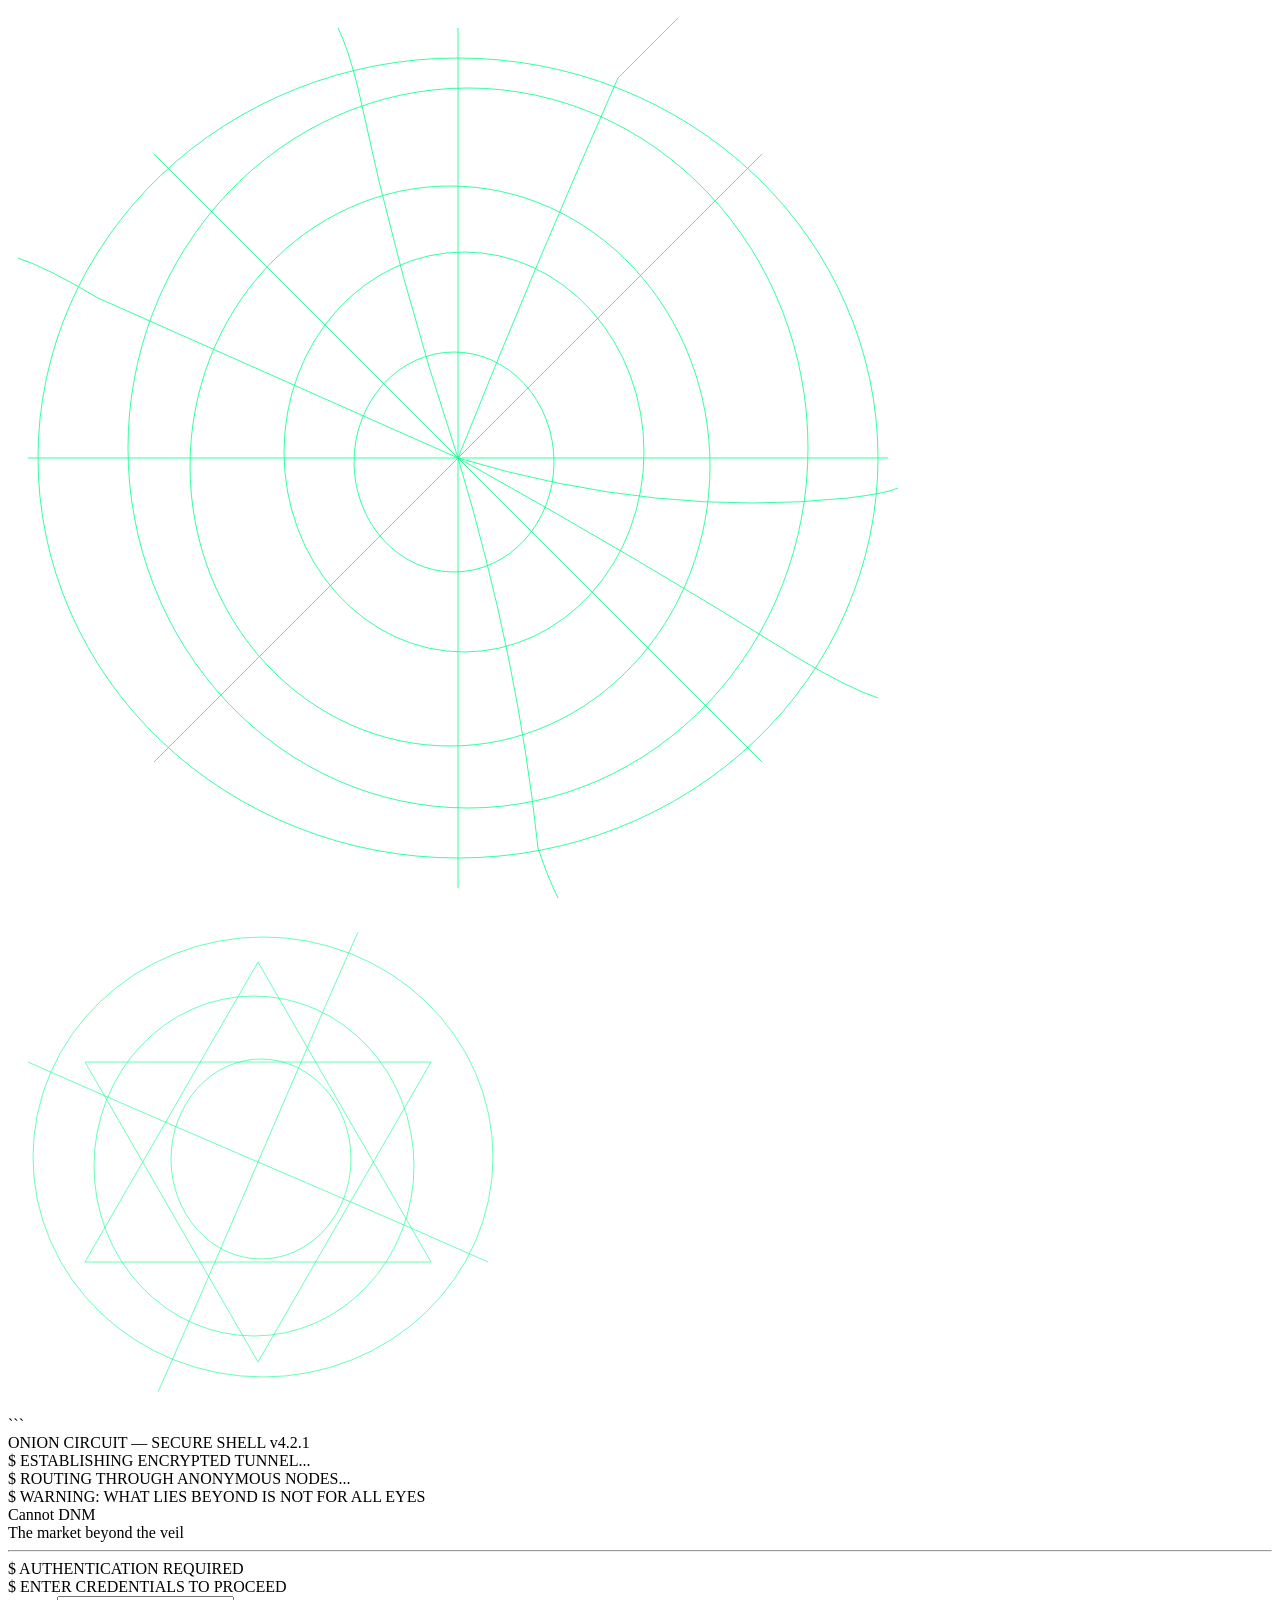
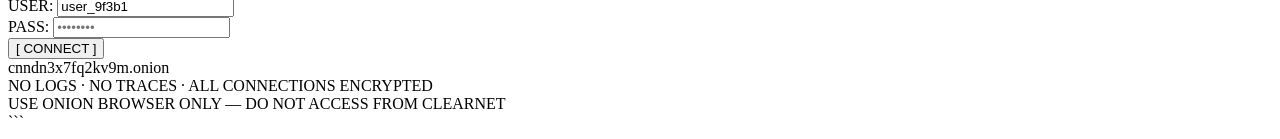
==== index.html @ e847454c "Create index.html" ====
<!DOCTYPE html>

<html lang="en">
<head>
<meta charset="UTF-8">
<meta name="viewport" content="width=device-width, initial-scale=1.0">
<meta name="robots" content="noindex, nofollow">
<title>Cannot DNM — Secure Connect</title>
<link rel="stylesheet" href="style.css">
</head>
<body class="login-body">

<!-- 背景レイヤー -->

<div class="bg-layer">
  <div class="bg-noise"></div>
  <div class="vortex-outer">
    <svg width="900" height="900" viewBox="-450 -450 900 900" xmlns="http://www.w3.org/2000/svg">
      <g fill="none" stroke="#00ff88" stroke-width="0.8">
        <!-- 渦潮：歪んだ同心円 -->
        <ellipse rx="420" ry="400" cx="0" cy="0"/>
        <ellipse rx="340" ry="360" cx="10" cy="-10"/>
        <ellipse rx="260" ry="280" cx="-8" cy="8"/>
        <ellipse rx="180" ry="200" cx="6" cy="-6"/>
        <ellipse rx="100" ry="110" cx="-4" cy="4"/>
        <!-- 触手的曲線 -->
        <path d="M0,0 Q80,-200 160,-380 Q200,-420 220,-440"/>
        <path d="M0,0 Q-180,-80 -360,-160 Q-410,-190 -440,-200"/>
        <path d="M0,0 Q60,200 80,390 Q90,420 100,440"/>
        <path d="M0,0 Q200,60 390,40 Q430,35 440,30"/>
        <path d="M0,0 Q-60,-180 -100,-370 Q-110,-410 -120,-430"/>
        <path d="M0,0 Q180,100 340,200 Q390,230 420,240"/>
        <!-- 放射線 -->
        <line x1="0" y1="0" x2="0" y2="-430"/>
        <line x1="0" y1="0" x2="430" y2="0"/>
        <line x1="0" y1="0" x2="-430" y2="0"/>
        <line x1="0" y1="0" x2="0" y2="430"/>
        <line x1="0" y1="0" x2="304" y2="-304"/>
        <line x1="0" y1="0" x2="-304" y2="304"/>
        <line x1="0" y1="0" x2="304" y2="304"/>
        <line x1="0" y1="0" x2="-304" y2="-304"/>
      </g>
    </svg>
  </div>
  <div class="vortex-inner">
    <svg width="500" height="500" viewBox="-250 -250 500 500" xmlns="http://www.w3.org/2000/svg">
      <g fill="none" stroke="#00ff88" stroke-width="0.6">
        <ellipse rx="230" ry="220" cx="5" cy="-5"/>
        <ellipse rx="160" ry="170" cx="-4" cy="4"/>
        <ellipse rx="90" ry="100" cx="3" cy="-3"/>
        <path d="M0,0 Q60,-140 100,-230"/>
        <path d="M0,0 Q-140,-60 -230,-100"/>
        <path d="M0,0 Q-60,140 -100,230"/>
        <path d="M0,0 Q140,60 230,100"/>
        <polygon points="0,-200 173,100 -173,100"/>
        <polygon points="0,200 173,-100 -173,-100"/>
      </g>
    </svg>
  </div>
</div>

<div class="scanline"></div>

<div class="page">
  <div class="terminal-wrap">

```
<div class="terminal-titlebar">
  <div class="term-dot r"></div>
  <div class="term-dot y"></div>
  <div class="term-dot g"></div>
  <span class="term-title">ONION CIRCUIT — SECURE SHELL v4.2.1</span>
</div>

<div class="terminal-body">

  <div class="term-line green">$ ESTABLISHING ENCRYPTED TUNNEL...</div>
  <div class="term-line green">$ ROUTING THROUGH ANONYMOUS NODES...</div>
  <div class="term-line amber">$ WARNING: WHAT LIES BEYOND IS NOT FOR ALL EYES</div>
  <div class="term-line gap"></div>

  <div class="term-logo">Cannot DNM</div>
  <div class="term-sub">The market beyond the veil</div>

  <hr class="term-divider">

  <div class="term-line bright">$ AUTHENTICATION REQUIRED</div>
  <div class="term-line">$ ENTER CREDENTIALS TO PROCEED<span class="cursor"></span></div>

  <div class="login-form">
    <div class="login-row">
      <span class="login-label">USER:</span>
      <input class="login-input" type="text"
             value="user_9f3b1" readonly
             style="color:var(--green-dim)">
    </div>
    <div class="login-row">
      <span class="login-label">PASS:</span>
      <input class="login-input" id="passInput"
             type="password"
             placeholder="••••••••"
             onkeydown="handleLoginKey(event)"
             autocomplete="off">
    </div>
    <div class="login-error" id="loginError"></div>
    <button class="login-btn" onclick="checkLogin()">
      [ CONNECT ]
    </button>
  </div>

  <div class="login-footer">
    cnndn3x7fq2kv9m.onion<br>
    NO LOGS · NO TRACES · ALL CONNECTIONS ENCRYPTED<br>
    USE ONION BROWSER ONLY — DO NOT ACCESS FROM CLEARNET
  </div>

</div>
```

  </div>
</div>

<script src="app.js"></script>

</body>
</html>
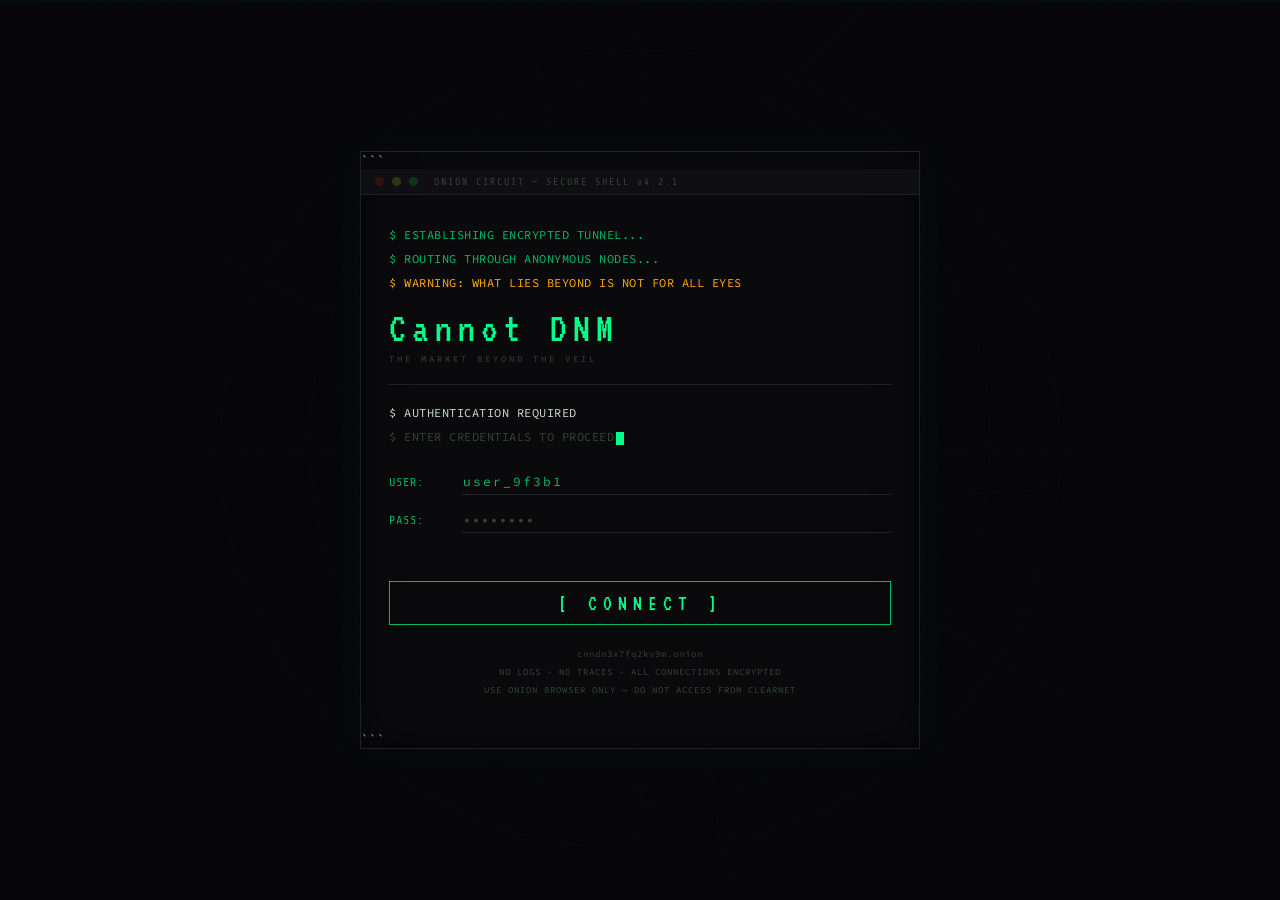
==== commit 8a9d02e6: "Create index.html" ====
--- a/index.html
+++ b/index.html
@@ -96,14 +96,13 @@
     </div>
     <div class="login-row">
       <span class="login-label">PASS:</span>
-      <input class="login-input" id="passInput"
-             type="password"
+      <input class="login-input" type="password"
              placeholder="••••••••"
-             onkeydown="handleLoginKey(event)"
+             id="passInput"
              autocomplete="off">
     </div>
     <div class="login-error" id="loginError"></div>
-    <button class="login-btn" onclick="checkLogin()">
+    <button class="login-btn" id="loginBtn">
       [ CONNECT ]
     </button>
   </div>
--- a/style.css
+++ b/style.css
@@ -0,0 +1,310 @@
+@import url('https://fonts.googleapis.com/css2?family=VT323&family=Share+Tech+Mono&family=Source+Code+Pro:wght@300;400;500;600;700&display=swap');
+
+:root {
+  --bg:         #050507;
+  --surface:    #0a0a0d;
+  --surface2:   #0f0f13;
+  --surface3:   #141418;
+  --border:     #181820;
+  --border2:    #202028;
+  --green:      #00ff88;
+  --green-dim:  #00bb66;
+  --green-dark: #002211;
+  --green-faint:#001a0d;
+  --red:        #dd2222;
+  --red-dim:    #881111;
+  --amber:      #ffaa00;
+  --text:       #99a899;
+  --text-bright:#ccdccc;
+  --text-dim:   #334433;
+  --font-body:  'Source Code Pro', 'Courier New', monospace;
+  --font-title: 'VT323', monospace;
+  --font-mono:  'Share Tech Mono', monospace;
+}
+
+*, *::before, *::after { margin:0; padding:0; box-sizing:border-box; }
+html { scroll-behavior: smooth; }
+body {
+  background: var(--bg);
+  color: var(--text);
+  font-family: var(--font-body);
+  font-size: 13px;
+  min-height: 100vh;
+  overflow-x: hidden;
+  cursor: crosshair;
+}
+
+@keyframes blink {
+  0%,100% { opacity:1; } 50% { opacity:0; }
+}
+@keyframes flicker {
+  0%,89%,91%,95%,100% { opacity:1; }
+  90% { opacity:.3; } 93% { opacity:.7; } 96% { opacity:.4; }
+}
+@keyframes glow-pulse {
+  0%,100% { text-shadow: 0 0 8px var(--green), 0 0 16px #00ff8833; }
+  50%     { text-shadow: 0 0 16px var(--green), 0 0 32px #00ff8855, 0 0 48px #00ff8822; }
+}
+@keyframes scanline {
+  0%   { transform: translateY(-100%); }
+  100% { transform: translateY(100vh); }
+}
+@keyframes fadeIn {
+  from { opacity:0; transform:translateY(6px); }
+  to   { opacity:1; transform:translateY(0); }
+}
+@keyframes rotate-cw {
+  from { transform: rotate(0deg); }
+  to   { transform: rotate(360deg); }
+}
+@keyframes rotate-ccw {
+  from { transform: rotate(0deg); }
+  to   { transform: rotate(-360deg); }
+}
+@keyframes countdown-blink {
+  0%,100% { opacity:1; } 50% { opacity:.3; }
+}
+@keyframes node-travel {
+  0%   { opacity:.2; } 50% { opacity:1; } 100% { opacity:.2; }
+}
+
+.scanline {
+  position: fixed; top:0; left:0; right:0;
+  height: 3px;
+  background: linear-gradient(transparent, rgba(0,255,136,.04), transparent);
+  z-index: 9999;
+  pointer-events: none;
+  animation: scanline 10s linear infinite;
+}
+
+.bg-layer { position: fixed; inset:0; z-index:0; pointer-events: none; overflow: hidden; }
+.bg-noise {
+  position: absolute; inset:0;
+  background-image: url("data:image/svg+xml,%3Csvg viewBox='0 0 200 200' xmlns='http://www.w3.org/2000/svg'%3E%3Cfilter id='n'%3E%3CfeTurbulence type='fractalNoise' baseFrequency='0.85' numOctaves='4' stitchTiles='stitch'/%3E%3C/filter%3E%3Crect width='100%25' height='100%25' filter='url(%23n)' opacity='0.035'/%3E%3C/svg%3E");
+  background-size: 200px;
+  opacity: .5;
+}
+.vortex-outer {
+  position: absolute;
+  top:50%; left:50%;
+  width: 900px; height: 900px;
+  margin: -450px 0 0 -450px;
+  animation: rotate-cw 80s linear infinite;
+  opacity: .018;
+}
+.vortex-inner {
+  position: absolute;
+  top:50%; left:50%;
+  width: 500px; height: 500px;
+  margin: -250px 0 0 -250px;
+  animation: rotate-ccw 55s linear infinite;
+  opacity: .022;
+}
+.page { position:relative; z-index:1; }
+
+/* LOGIN */
+.login-body { display: flex; align-items: center; justify-content: center; min-height: 100vh; }
+.terminal-wrap {
+  width: 560px; max-width: 94vw;
+  background: var(--surface);
+  border: 1px solid var(--border2);
+  box-shadow: 0 0 40px rgba(0,255,136,.04), inset 0 0 40px rgba(0,0,0,.5);
+  animation: fadeIn .6s ease;
+}
+.terminal-titlebar {
+  background: var(--surface2);
+  border-bottom: 1px solid var(--border2);
+  padding: 7px 14px;
+  display: flex; align-items: center; gap: 8px;
+  font-size: 10px; color: var(--text-dim); letter-spacing: 1px;
+}
+.term-dot { width: 9px; height: 9px; border-radius: 50%; }
+.term-dot.r { background:#331111; }
+.term-dot.y { background:#333311; }
+.term-dot.g { background:#113311; }
+.term-title { margin-left:8px; letter-spacing:2px; font-family: var(--font-mono); }
+.terminal-body { padding: 28px 28px 32px; }
+.term-line { font-family: var(--font-body); font-size: 12px; color: var(--text-dim); letter-spacing: .5px; line-height: 2; white-space: nowrap; overflow: hidden; }
+.term-line.green  { color: var(--green-dim); }
+.term-line.bright { color: var(--text-bright); }
+.term-line.amber  { color: var(--amber); animation: flicker 8s infinite; }
+.term-line.gap    { margin-bottom: 12px; }
+.term-logo { font-family: var(--font-title); font-size: 42px; color: var(--green); letter-spacing: 6px; line-height: 1; margin: 8px 0 4px; animation: glow-pulse 4s ease-in-out infinite; }
+.term-sub  { font-size: 9px; color: var(--text-dim); letter-spacing: 3px; text-transform: uppercase; margin-bottom: 20px; }
+.term-divider { border: none; border-top: 1px solid var(--border2); margin: 16px 0; }
+.login-form { margin-top: 20px; }
+.login-row { display: flex; align-items: center; gap: 12px; margin-bottom: 12px; }
+.login-label { font-family: var(--font-mono); font-size: 12px; color: var(--green-dim); width: 60px; flex-shrink: 0; letter-spacing: 1px; }
+.login-input {
+  flex: 1; background: transparent; border: none;
+  border-bottom: 1px solid var(--border2);
+  color: var(--green); font-family: var(--font-body);
+  font-size: 13px; letter-spacing: 2px; padding: 4px 2px;
+  outline: none; caret-color: var(--green); transition: border-color .15s;
+}
+.login-input:focus { border-color: var(--green-dim); }
+.login-input::placeholder { color: var(--text-dim); letter-spacing: 1px; }
+.login-error { font-size: 10px; color: var(--red); letter-spacing: 1px; min-height: 16px; margin: 4px 0 12px 72px; }
+.login-btn {
+  display: block; width: 100%; padding: 10px 0; margin-top: 20px;
+  background: transparent; border: 1px solid var(--green-dim);
+  color: var(--green); font-family: var(--font-title);
+  font-size: 22px; letter-spacing: 6px; cursor: pointer;
+  transition: background .15s, box-shadow .15s;
+}
+.login-btn:hover { background: var(--green-dark); box-shadow: 0 0 16px rgba(0,255,136,.1); }
+.login-footer { margin-top: 20px; font-size: 9px; color: var(--text-dim); letter-spacing: 1px; line-height: 2; text-align: center; }
+.cursor { display: inline-block; width: 8px; height: 13px; background: var(--green); vertical-align: middle; animation: blink .8s step-end infinite; margin-left: 2px; }
+
+/* BROWSER BAR */
+.browser-bar { background: #060608; border-bottom: 1px solid var(--border); padding: 6px 14px; display: flex; align-items: center; gap: 10px; font-size: 10px; color: var(--text-dim); user-select: none; }
+.browser-dots { display:flex; gap:5px; }
+.browser-dot { width: 9px; height: 9px; border-radius: 50%; }
+.browser-dot.r { background:#221010; }
+.browser-dot.y { background:#222210; }
+.browser-dot.g { background:#102210; }
+.browser-url-bar { flex:1; background: var(--surface); border: 1px solid var(--border2); border-radius: 3px; padding: 3px 10px; font-family: var(--font-body); font-size: 10px; color: #2a4a3a; display: flex; align-items: center; gap:6px; max-width: 500px; margin: 0 auto; }
+.url-lock { color: var(--green-dark); font-size:9px; }
+.url-text { color: #2a5a3a; letter-spacing:.2px; }
+.url-text em { color: var(--green-dark); font-style:normal; }
+.browser-status { font-size: 9px; color: var(--text-dim); letter-spacing: 1px; }
+
+/* HEADER */
+.site-header { background: var(--surface); border-bottom: 1px solid var(--border); }
+.header-ticker { background: var(--green-faint); border-bottom: 1px solid var(--border); padding: 5px 20px; font-size: 9px; color: var(--text-dim); letter-spacing: 1.5px; display: flex; justify-content: space-between; align-items: center; animation: flicker 12s infinite; }
+.ticker-alert { color: var(--green-dim); }
+.header-main { display: flex; align-items: center; justify-content: space-between; padding: 12px 20px; }
+.site-logo { display:flex; flex-direction:column; gap:1px; }
+.logo-name { font-family: var(--font-title); font-size: 36px; color: var(--green); letter-spacing: 5px; line-height: 1; animation: glow-pulse 5s ease-in-out infinite; }
+.logo-tagline { font-size: 8px; color: var(--text-dim); letter-spacing: 3px; text-transform: uppercase; }
+.header-nav { display: flex; gap:20px; font-size: 10px; letter-spacing: 1px; text-transform: uppercase; }
+.header-nav a { color: var(--text-dim); text-decoration: none; transition: color .15s; }
+.header-nav a:hover { color: var(--green); }
+.header-user { display: flex; align-items:center; gap:12px; font-size: 10px; }
+.user-badge { color: var(--green-dim); border: 1px solid var(--green-dark); padding: 3px 10px; font-family: var(--font-mono); letter-spacing: 1px; }
+.ogi-balance { color: var(--text-dim); }
+.ogi-balance span { color: var(--green); font-family: var(--font-mono); }
+
+/* NODE BAR */
+.node-bar { background: var(--surface2); border-bottom: 1px solid var(--border); padding: 5px 20px; font-family: var(--font-mono); font-size: 9px; color: var(--text-dim); letter-spacing: 1px; display: flex; align-items: center; gap: 6px; }
+.node { color: var(--green-dark); }
+.node.active { color: var(--green-dim); animation: node-travel 2s ease-in-out infinite; }
+.node-arrow { color: var(--text-dim); margin: 0 2px; }
+.node-dest { color: var(--green); }
+
+/* WARNING */
+.warning-banner { background: var(--green-dark); border-bottom: 1px solid #004422; border-top: 1px solid #004422; padding: 6px 20px; font-size: 9px; color: var(--green-dark); letter-spacing: 1.8px; text-align: center; text-transform: uppercase; display: flex; justify-content: center; gap: 20px; flex-wrap: wrap; }
+.warning-banner .w-item { color: var(--green-dim); }
+.warning-banner .w-item.hot { color: var(--green); animation: flicker 7s infinite; }
+
+/* BREADCRUMB */
+.breadcrumb { padding: 7px 20px; font-size: 9px; color: var(--text-dim); letter-spacing: 1px; border-bottom: 1px solid var(--border); background: var(--surface); }
+.breadcrumb a { color: var(--text-dim); text-decoration:none; }
+.breadcrumb a:hover { color: var(--green); }
+.breadcrumb .sep { color: var(--border2); margin: 0 6px; }
+
+/* CONTENT */
+.content { max-width: 980px; margin: 0 auto; padding: 28px 20px 48px; animation: fadeIn .7s ease; }
+.meta-row { display: flex; align-items: center; justify-content: space-between; margin-bottom: 20px; font-size: 9px; color: var(--text-dim); letter-spacing: 1px; font-family: var(--font-mono); flex-wrap: wrap; gap: 8px; }
+.tx-id { color: #2a4a3a; }
+.tx-id span { color: var(--green-dark); }
+.listing-date-top span { color: #2a4a3a; }
+
+/* PRODUCT LAYOUT */
+.product-layout { display: grid; grid-template-columns: 380px 1fr; gap: 36px; align-items: start; }
+.product-img-outer { position: relative; }
+.product-img-wrap { position: relative; width: 100%; aspect-ratio: 4/3; background: var(--surface2); border: 1px solid var(--border2); overflow: hidden; }
+.product-img-wrap img { width:100%; height:100%; object-fit: cover; display:block; filter: saturate(.75) brightness(.85); }
+.img-placeholder { position: absolute; inset:0; display: flex; flex-direction:column; align-items:center; justify-content:center; gap: 8px; color: var(--text-dim); font-size: 9px; letter-spacing: 2px; }
+.sold-stamp-wrap { position: absolute; inset:0; display: flex; align-items:center; justify-content:center; z-index: 2; background: rgba(0,0,0,.55); }
+.sold-stamp {
+  font-family: var(--font-title);
+  font-size: 52px; letter-spacing: 8px; color: var(--red);
+  transform: rotate(-14deg);
+  border: 4px solid var(--red);
+  padding: 4px 16px; line-height: 1;
+  text-shadow: 2px 2px 0 #aa000044, -1px -1px 0 #ff000022, 3px 0 0 #cc000033, 0 -2px 0 #dd000022;
+  box-shadow: inset 2px 2px 4px #ff000011, inset -2px -2px 4px #aa000011, 2px 2px 8px #dd000022;
+  filter: url(#roughen);
+  opacity: .88;
+}
+.svg-filters { position:absolute; width:0; height:0; }
+.img-caption { padding: 7px 10px; font-size: 8px; color: var(--text-dim); letter-spacing: .8px; border: 1px solid var(--border); border-top: none; background: var(--surface); line-height: 1.8; font-family: var(--font-mono); }
+.product-category { font-size: 8px; letter-spacing: 2px; color: var(--text-dim); text-transform: uppercase; margin-bottom: 10px; font-family: var(--font-mono); }
+.product-category span { color: var(--green-dark); }
+.product-title { font-family: var(--font-title); font-size: 26px; color: var(--text-bright); letter-spacing: 2px; line-height: 1.3; margin-bottom: 18px; }
+.sold-tag { color: var(--red); font-size: 20px; margin-right: 6px; text-shadow: 0 0 8px #dd222244; }
+
+/* PRICE */
+.price-block { border: 1px solid var(--green-dark); background: rgba(0,255,136,.02); padding: 14px 16px; margin-bottom: 16px; }
+.price-row { display: flex; align-items:baseline; gap:10px; margin-bottom: 6px; }
+.price-main { font-family: var(--font-mono); font-size: 24px; font-weight: 700; color: var(--green); text-shadow: 0 0 10px var(--green-dim); letter-spacing: 2px; }
+.price-unit { font-size: 10px; color: var(--green-dim); letter-spacing: 2px; }
+.price-equiv { font-size: 9px; color: var(--text-dim); margin-bottom: 10px; font-family: var(--font-mono); }
+.price-equiv span { color: #2a4a3a; }
+.countdown-row { font-family: var(--font-mono); font-size: 10px; color: var(--red-dim); letter-spacing: 1px; padding-top: 8px; border-top: 1px solid var(--border); animation: countdown-blink 2s ease-in-out infinite; }
+.countdown-row span { color: var(--red); }
+
+/* VENDOR */
+.vendor-block { display: flex; align-items:center; gap:12px; padding: 10px 14px; background: var(--surface2); border: 1px solid var(--border2); margin-bottom: 16px; }
+.vendor-icon { width: 30px; height: 30px; background: var(--green-dark); border: 1px solid #004422; display: flex; align-items:center; justify-content:center; font-family: var(--font-title); font-size: 18px; color: var(--green-dim); flex-shrink: 0; }
+.vendor-name { font-family: var(--font-mono); font-size: 12px; color: var(--green-dim); margin-bottom: 2px; }
+.vendor-meta { font-size: 8px; color: var(--text-dim); letter-spacing: 1px; }
+
+/* DESC */
+.desc-block { margin-bottom: 16px; }
+.block-label { font-size: 8px; letter-spacing: 2.5px; color: var(--text-dim); text-transform: uppercase; margin-bottom: 8px; padding-bottom: 5px; border-bottom: 1px solid var(--border); font-family: var(--font-mono); }
+.desc-text { font-size: 12px; line-height: 2; color: var(--text); letter-spacing: .3px; }
+.desc-text .hl { color: var(--green-dim); }
+
+/* SOURCE */
+.source-block { margin-bottom: 16px; }
+.source-inner { display: flex; align-items:center; gap:14px; padding: 10px 12px; background: var(--surface2); border: 1px solid var(--border2); }
+.source-photo { width: 72px; height: 96px; flex-shrink: 0; background: var(--surface3); border: 1px solid var(--border2); overflow: hidden; position: relative; display: flex; align-items:center; justify-content:center; }
+.source-photo img { width:100%; height:100%; object-fit: cover; filter: saturate(.7) brightness(.8); }
+.source-photo-ph { position: absolute; inset:0; display: flex; align-items:center; justify-content:center; }
+.source-info { display:flex; flex-direction:column; gap:5px; }
+.source-name { font-family: var(--font-title); font-size: 18px; color: var(--text-bright); letter-spacing: 2px; }
+.source-role { font-size: 8px; color: var(--text-dim); letter-spacing: 2px; text-transform: uppercase; }
+.source-link { font-size: 9px; color: var(--green-dark); text-decoration: none; letter-spacing: .5px; border-bottom: 1px solid #002211; padding-bottom: 1px; transition: color .15s, border-color .15s; word-break: break-all; font-family: var(--font-mono); }
+.source-link:hover { color: var(--green-dim); border-color: var(--green-dark); }
+
+/* EPK */
+.epk-block { margin-bottom: 16px; }
+.epk-box { background: #030305; border: 1px solid var(--border); padding: 10px 12px; font-size: 8px; color: var(--text-dim); line-height: 1.7; letter-spacing: .3px; max-height: 72px; overflow: hidden; font-family: var(--font-mono); }
+
+/* MSG */
+.msg-block { margin-bottom: 16px; }
+.msg-input-wrap { display: flex; border: 1px solid var(--border2); background: var(--surface2); }
+.msg-prefix { padding: 8px 10px; font-size: 9px; color: var(--green-dark); font-family: var(--font-mono); letter-spacing: 1px; border-right: 1px solid var(--border2); white-space: nowrap; display: flex; align-items:center; }
+.msg-input { flex:1; background: transparent; border: none; color: var(--text-dim); font-family: var(--font-body); font-size: 11px; padding: 8px 10px; outline: none; letter-spacing: .5px; }
+.msg-input::placeholder { color: var(--text-dim); font-size: 10px; letter-spacing:1px; }
+.msg-input:focus { color: var(--text); }
+.msg-send { background: var(--green-dark); border: none; border-left: 1px solid var(--border2); color: var(--green-dim); font-family: var(--font-mono); font-size: 9px; letter-spacing: 1px; padding: 0 12px; cursor: pointer; transition: background .15s; }
+.msg-send:hover { background: #003322; color: var(--green); }
+
+/* VAULT */
+.vault-block { display: flex; align-items:center; gap:10px; padding: 9px 14px; background: rgba(0,255,136,.015); border: 1px solid var(--green-dark); font-size: 9px; color: var(--green-dark); letter-spacing: 1px; font-family: var(--font-mono); }
+.vault-icon { font-size: 13px; color: var(--green-dark); }
+
+/* FOOTER */
+.site-footer { border-top: 1px solid var(--border); padding: 20px; margin-top: 48px; background: var(--surface); text-align: center; font-size: 9px; color: var(--text-dim); letter-spacing: 1.2px; line-height: 2.2; }
+.footer-onion { font-family: var(--font-mono); color: var(--green-dark); margin-bottom: 4px; }
+.footer-quote { margin-top: 10px; font-size: 10px; color: #0f1f0f; font-style: italic; letter-spacing: .8px; line-height: 1.8; animation: flicker 18s infinite; }
+
+/* MOBILE */
+@media (max-width: 768px) {
+  .product-layout { grid-template-columns: 1fr; gap:20px; }
+  .header-nav { display:none; }
+  .header-user { font-size:9px; }
+  .logo-name { font-size:28px; }
+  .product-title { font-size:20px; }
+  .price-main { font-size:18px; }
+  .node-bar { font-size:8px; gap:4px; }
+  .meta-row { font-size:8px; }
+}
+@media (max-width: 480px) {
+  .header-main { flex-wrap:wrap; gap:10px; }
+  .warning-banner { gap:10px; font-size:8px; }
+  .content { padding:16px 14px 40px; }
+}
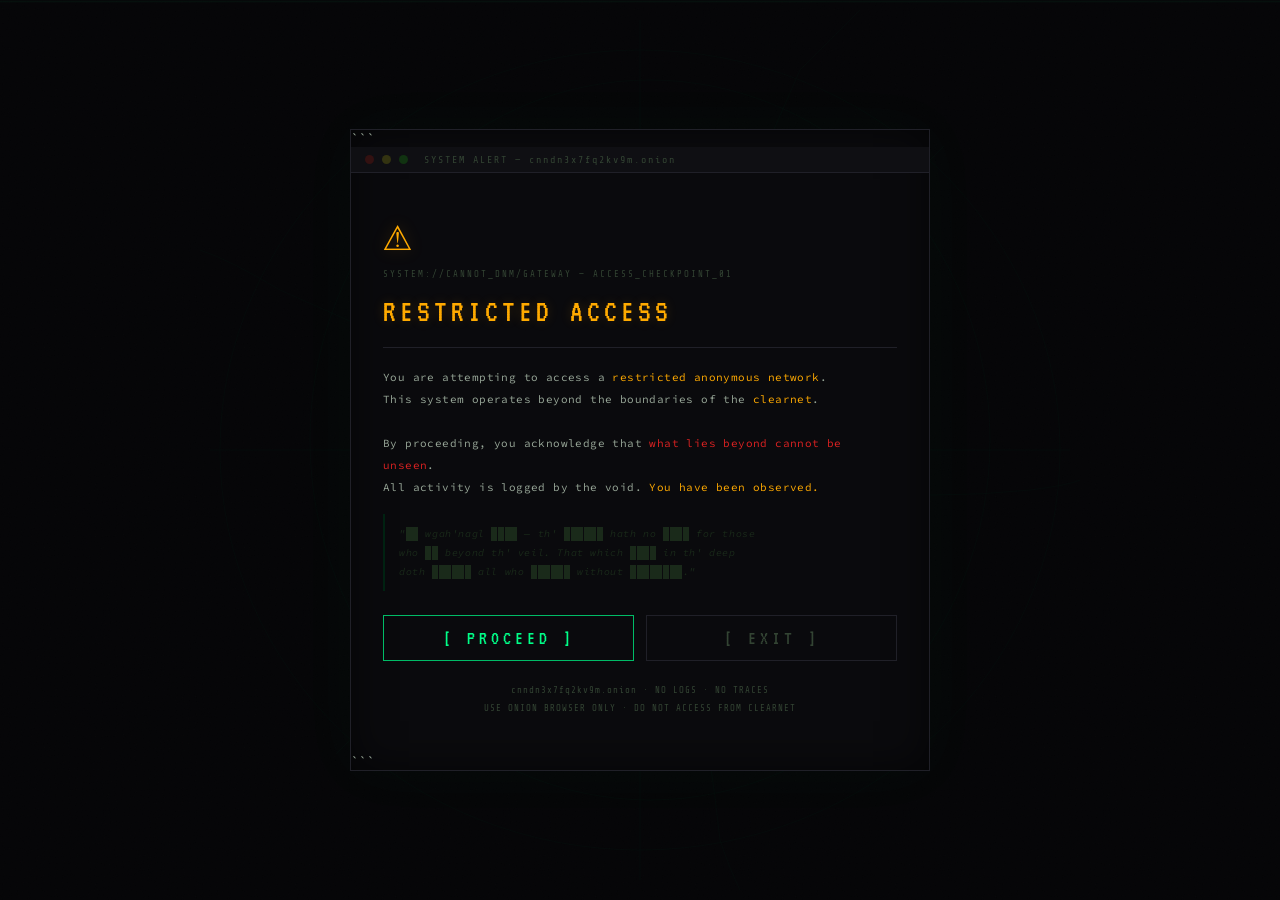
==== commit 72204971: "Create index.html" ====
--- a/index.html
+++ b/index.html
@@ -5,40 +5,134 @@
 <meta charset="UTF-8">
 <meta name="viewport" content="width=device-width, initial-scale=1.0">
 <meta name="robots" content="noindex, nofollow">
-<title>Cannot DNM — Secure Connect</title>
+<title>Cannot DNM — Warning</title>
 <link rel="stylesheet" href="style.css">
+<style>
+.warn-body {
+  display: flex;
+  align-items: center;
+  justify-content: center;
+  min-height: 100vh;
+}
+.warn-wrap {
+  width: 580px; max-width: 94vw;
+  background: var(--surface);
+  border: 1px solid var(--border2);
+  box-shadow: 0 0 60px rgba(0,255,136,.03), inset 0 0 40px rgba(0,0,0,.6);
+  animation: fadeIn .8s ease;
+}
+.warn-titlebar {
+  background: var(--surface2);
+  border-bottom: 1px solid var(--border2);
+  padding: 7px 14px;
+  display: flex; align-items: center; gap: 8px;
+  font-size: 10px; color: var(--text-dim); letter-spacing: 1px;
+}
+.warn-body-inner { padding: 32px 32px 36px; }
+.warn-icon {
+  font-family: var(--font-title);
+  font-size: 48px;
+  color: var(--amber);
+  text-shadow: 0 0 16px #ffaa0044;
+  margin-bottom: 8px;
+  animation: flicker 6s infinite;
+}
+.warn-sys {
+  font-family: var(--font-mono);
+  font-size: 9px;
+  color: var(--text-dim);
+  letter-spacing: 2px;
+  margin-bottom: 16px;
+}
+.warn-title {
+  font-family: var(--font-title);
+  font-size: 32px;
+  color: var(--amber);
+  letter-spacing: 4px;
+  margin-bottom: 20px;
+  text-shadow: 0 0 12px #ffaa0033;
+}
+.warn-divider { border:none; border-top: 1px solid var(--border2); margin: 18px 0; }
+.warn-text {
+  font-size: 11px;
+  color: var(--text);
+  line-height: 2;
+  letter-spacing: .4px;
+  margin-bottom: 16px;
+}
+.warn-text .w-hl { color: var(--amber); }
+.warn-text .w-red { color: var(--red); }
+.warn-cthulhu {
+  font-size: 10px;
+  color: #1a2a1a;
+  line-height: 1.9;
+  letter-spacing: .6px;
+  font-style: italic;
+  padding: 10px 14px;
+  border-left: 2px solid var(--green-dark);
+  margin-bottom: 24px;
+  animation: flicker 14s infinite;
+}
+.warn-buttons {
+  display: flex; gap: 12px; margin-top: 8px;
+}
+.warn-btn {
+  flex: 1; padding: 12px 0;
+  font-family: var(--font-title);
+  font-size: 20px;
+  letter-spacing: 4px;
+  cursor: pointer;
+  border: none;
+  transition: background .15s, box-shadow .15s;
+}
+.warn-btn-proceed {
+  background: transparent;
+  border: 1px solid var(--green-dim);
+  color: var(--green);
+}
+.warn-btn-proceed:hover {
+  background: var(--green-dark);
+  box-shadow: 0 0 16px rgba(0,255,136,.1);
+}
+.warn-btn-exit {
+  background: transparent;
+  border: 1px solid var(--border2);
+  color: var(--text-dim);
+}
+.warn-btn-exit:hover { background: var(--surface2); }
+.warn-footer {
+  margin-top: 20px;
+  font-size: 9px;
+  color: var(--text-dim);
+  letter-spacing: 1px;
+  line-height: 2;
+  text-align: center;
+  font-family: var(--font-mono);
+}
+</style>
 </head>
-<body class="login-body">
-
-<!-- 背景レイヤー -->
+<body class="warn-body">
 
 <div class="bg-layer">
   <div class="bg-noise"></div>
   <div class="vortex-outer">
     <svg width="900" height="900" viewBox="-450 -450 900 900" xmlns="http://www.w3.org/2000/svg">
       <g fill="none" stroke="#00ff88" stroke-width="0.8">
-        <!-- 渦潮：歪んだ同心円 -->
         <ellipse rx="420" ry="400" cx="0" cy="0"/>
         <ellipse rx="340" ry="360" cx="10" cy="-10"/>
         <ellipse rx="260" ry="280" cx="-8" cy="8"/>
         <ellipse rx="180" ry="200" cx="6" cy="-6"/>
         <ellipse rx="100" ry="110" cx="-4" cy="4"/>
-        <!-- 触手的曲線 -->
         <path d="M0,0 Q80,-200 160,-380 Q200,-420 220,-440"/>
         <path d="M0,0 Q-180,-80 -360,-160 Q-410,-190 -440,-200"/>
         <path d="M0,0 Q60,200 80,390 Q90,420 100,440"/>
         <path d="M0,0 Q200,60 390,40 Q430,35 440,30"/>
-        <path d="M0,0 Q-60,-180 -100,-370 Q-110,-410 -120,-430"/>
-        <path d="M0,0 Q180,100 340,200 Q390,230 420,240"/>
-        <!-- 放射線 -->
         <line x1="0" y1="0" x2="0" y2="-430"/>
         <line x1="0" y1="0" x2="430" y2="0"/>
         <line x1="0" y1="0" x2="-430" y2="0"/>
         <line x1="0" y1="0" x2="0" y2="430"/>
         <line x1="0" y1="0" x2="304" y2="-304"/>
         <line x1="0" y1="0" x2="-304" y2="304"/>
-        <line x1="0" y1="0" x2="304" y2="304"/>
-        <line x1="0" y1="0" x2="-304" y2="-304"/>
       </g>
     </svg>
   </div>
@@ -62,64 +156,56 @@
 <div class="scanline"></div>
 
 <div class="page">
-  <div class="terminal-wrap">
+  <div class="warn-wrap">
 
 ```
-<div class="terminal-titlebar">
+<div class="warn-titlebar">
   <div class="term-dot r"></div>
   <div class="term-dot y"></div>
   <div class="term-dot g"></div>
-  <span class="term-title">ONION CIRCUIT — SECURE SHELL v4.2.1</span>
-</div>
-
-<div class="terminal-body">
-
-  <div class="term-line green">$ ESTABLISHING ENCRYPTED TUNNEL...</div>
-  <div class="term-line green">$ ROUTING THROUGH ANONYMOUS NODES...</div>
-  <div class="term-line amber">$ WARNING: WHAT LIES BEYOND IS NOT FOR ALL EYES</div>
-  <div class="term-line gap"></div>
-
-  <div class="term-logo">Cannot DNM</div>
-  <div class="term-sub">The market beyond the veil</div>
-
-  <hr class="term-divider">
-
-  <div class="term-line bright">$ AUTHENTICATION REQUIRED</div>
-  <div class="term-line">$ ENTER CREDENTIALS TO PROCEED<span class="cursor"></span></div>
-
-  <div class="login-form">
-    <div class="login-row">
-      <span class="login-label">USER:</span>
-      <input class="login-input" type="text"
-             value="user_9f3b1" readonly
-             style="color:var(--green-dim)">
-    </div>
-    <div class="login-row">
-      <span class="login-label">PASS:</span>
-      <input class="login-input" type="password"
-             placeholder="••••••••"
-             id="passInput"
-             autocomplete="off">
-    </div>
-    <div class="login-error" id="loginError"></div>
-    <button class="login-btn" id="loginBtn">
-      [ CONNECT ]
+  <span class="term-title">SYSTEM ALERT — cnndn3x7fq2kv9m.onion</span>
+</div>
+
+<div class="warn-body-inner">
+  <div class="warn-icon">⚠</div>
+  <div class="warn-sys">SYSTEM://CANNOT_DNM/GATEWAY — ACCESS_CHECKPOINT_01</div>
+  <div class="warn-title">RESTRICTED ACCESS</div>
+
+  <hr class="warn-divider">
+
+  <div class="warn-text">
+    You are attempting to access a <span class="w-hl">restricted anonymous network</span>.<br>
+    This system operates beyond the boundaries of the <span class="w-hl">clearnet</span>.<br><br>
+    By proceeding, you acknowledge that <span class="w-red">what lies beyond cannot be unseen</span>.<br>
+    All activity is logged by the void. <span class="w-hl">You have been observed.</span>
+  </div>
+
+  <div class="warn-cthulhu">
+    "██ wgah'nagl ████ — th' ██████ hath no ████ for those<br>
+    who ██ beyond th' veil. That which ████ in th' deep<br>
+    doth ██████ all who ██████ without ████████."
+  </div>
+
+  <div class="warn-buttons">
+    <button class="warn-btn warn-btn-proceed"
+            onclick="window.location.href='market.html'">
+      [ PROCEED ]
     </button>
-  </div>
-
-  <div class="login-footer">
-    cnndn3x7fq2kv9m.onion<br>
-    NO LOGS · NO TRACES · ALL CONNECTIONS ENCRYPTED<br>
-    USE ONION BROWSER ONLY — DO NOT ACCESS FROM CLEARNET
-  </div>
-
+    <button class="warn-btn warn-btn-exit"
+            onclick="window.location.href='https://www.google.com'">
+      [ EXIT ]
+    </button>
+  </div>
+
+  <div class="warn-footer">
+    cnndn3x7fq2kv9m.onion · NO LOGS · NO TRACES<br>
+    USE ONION BROWSER ONLY · DO NOT ACCESS FROM CLEARNET
+  </div>
 </div>
 ```
 
   </div>
 </div>
-
-<script src="app.js"></script>
 
 </body>
 </html>
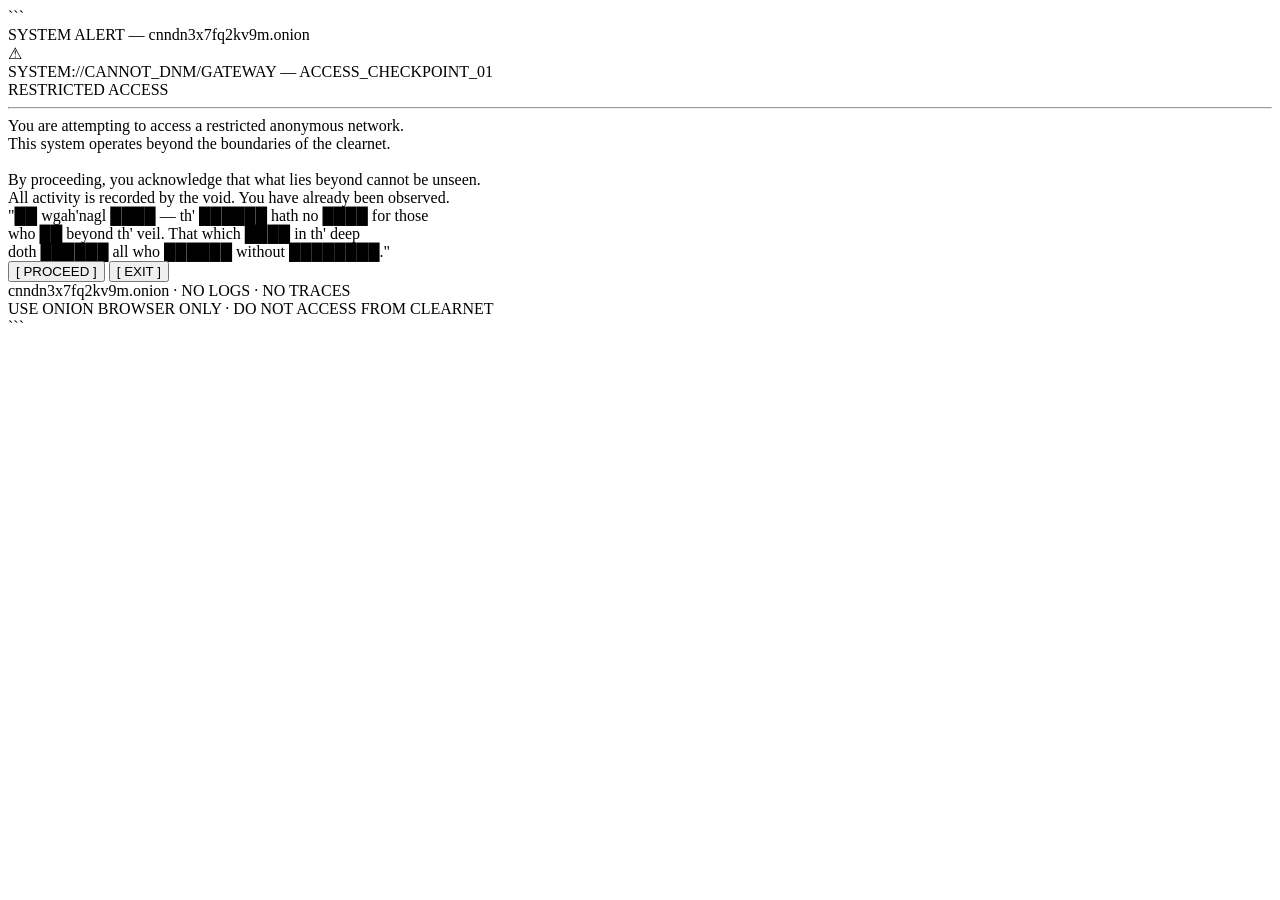
==== commit 77877112: "Create index.html" ====
--- a/index.html
+++ b/index.html
@@ -5,154 +5,14 @@
 <meta charset="UTF-8">
 <meta name="viewport" content="width=device-width, initial-scale=1.0">
 <meta name="robots" content="noindex, nofollow">
+<link rel="icon" type="image/png" href="images/icon.png">
+<link rel="apple-touch-icon" href="images/icon.png">
 <title>Cannot DNM — Warning</title>
 <link rel="stylesheet" href="style.css">
-<style>
-.warn-body {
-  display: flex;
-  align-items: center;
-  justify-content: center;
-  min-height: 100vh;
-}
-.warn-wrap {
-  width: 580px; max-width: 94vw;
-  background: var(--surface);
-  border: 1px solid var(--border2);
-  box-shadow: 0 0 60px rgba(0,255,136,.03), inset 0 0 40px rgba(0,0,0,.6);
-  animation: fadeIn .8s ease;
-}
-.warn-titlebar {
-  background: var(--surface2);
-  border-bottom: 1px solid var(--border2);
-  padding: 7px 14px;
-  display: flex; align-items: center; gap: 8px;
-  font-size: 10px; color: var(--text-dim); letter-spacing: 1px;
-}
-.warn-body-inner { padding: 32px 32px 36px; }
-.warn-icon {
-  font-family: var(--font-title);
-  font-size: 48px;
-  color: var(--amber);
-  text-shadow: 0 0 16px #ffaa0044;
-  margin-bottom: 8px;
-  animation: flicker 6s infinite;
-}
-.warn-sys {
-  font-family: var(--font-mono);
-  font-size: 9px;
-  color: var(--text-dim);
-  letter-spacing: 2px;
-  margin-bottom: 16px;
-}
-.warn-title {
-  font-family: var(--font-title);
-  font-size: 32px;
-  color: var(--amber);
-  letter-spacing: 4px;
-  margin-bottom: 20px;
-  text-shadow: 0 0 12px #ffaa0033;
-}
-.warn-divider { border:none; border-top: 1px solid var(--border2); margin: 18px 0; }
-.warn-text {
-  font-size: 11px;
-  color: var(--text);
-  line-height: 2;
-  letter-spacing: .4px;
-  margin-bottom: 16px;
-}
-.warn-text .w-hl { color: var(--amber); }
-.warn-text .w-red { color: var(--red); }
-.warn-cthulhu {
-  font-size: 10px;
-  color: #1a2a1a;
-  line-height: 1.9;
-  letter-spacing: .6px;
-  font-style: italic;
-  padding: 10px 14px;
-  border-left: 2px solid var(--green-dark);
-  margin-bottom: 24px;
-  animation: flicker 14s infinite;
-}
-.warn-buttons {
-  display: flex; gap: 12px; margin-top: 8px;
-}
-.warn-btn {
-  flex: 1; padding: 12px 0;
-  font-family: var(--font-title);
-  font-size: 20px;
-  letter-spacing: 4px;
-  cursor: pointer;
-  border: none;
-  transition: background .15s, box-shadow .15s;
-}
-.warn-btn-proceed {
-  background: transparent;
-  border: 1px solid var(--green-dim);
-  color: var(--green);
-}
-.warn-btn-proceed:hover {
-  background: var(--green-dark);
-  box-shadow: 0 0 16px rgba(0,255,136,.1);
-}
-.warn-btn-exit {
-  background: transparent;
-  border: 1px solid var(--border2);
-  color: var(--text-dim);
-}
-.warn-btn-exit:hover { background: var(--surface2); }
-.warn-footer {
-  margin-top: 20px;
-  font-size: 9px;
-  color: var(--text-dim);
-  letter-spacing: 1px;
-  line-height: 2;
-  text-align: center;
-  font-family: var(--font-mono);
-}
-</style>
 </head>
 <body class="warn-body">
 
-<div class="bg-layer">
-  <div class="bg-noise"></div>
-  <div class="vortex-outer">
-    <svg width="900" height="900" viewBox="-450 -450 900 900" xmlns="http://www.w3.org/2000/svg">
-      <g fill="none" stroke="#00ff88" stroke-width="0.8">
-        <ellipse rx="420" ry="400" cx="0" cy="0"/>
-        <ellipse rx="340" ry="360" cx="10" cy="-10"/>
-        <ellipse rx="260" ry="280" cx="-8" cy="8"/>
-        <ellipse rx="180" ry="200" cx="6" cy="-6"/>
-        <ellipse rx="100" ry="110" cx="-4" cy="4"/>
-        <path d="M0,0 Q80,-200 160,-380 Q200,-420 220,-440"/>
-        <path d="M0,0 Q-180,-80 -360,-160 Q-410,-190 -440,-200"/>
-        <path d="M0,0 Q60,200 80,390 Q90,420 100,440"/>
-        <path d="M0,0 Q200,60 390,40 Q430,35 440,30"/>
-        <line x1="0" y1="0" x2="0" y2="-430"/>
-        <line x1="0" y1="0" x2="430" y2="0"/>
-        <line x1="0" y1="0" x2="-430" y2="0"/>
-        <line x1="0" y1="0" x2="0" y2="430"/>
-        <line x1="0" y1="0" x2="304" y2="-304"/>
-        <line x1="0" y1="0" x2="-304" y2="304"/>
-      </g>
-    </svg>
-  </div>
-  <div class="vortex-inner">
-    <svg width="500" height="500" viewBox="-250 -250 500 500" xmlns="http://www.w3.org/2000/svg">
-      <g fill="none" stroke="#00ff88" stroke-width="0.6">
-        <ellipse rx="230" ry="220" cx="5" cy="-5"/>
-        <ellipse rx="160" ry="170" cx="-4" cy="4"/>
-        <ellipse rx="90" ry="100" cx="3" cy="-3"/>
-        <path d="M0,0 Q60,-140 100,-230"/>
-        <path d="M0,0 Q-140,-60 -230,-100"/>
-        <path d="M0,0 Q-60,140 -100,230"/>
-        <path d="M0,0 Q140,60 230,100"/>
-        <polygon points="0,-200 173,100 -173,100"/>
-        <polygon points="0,200 173,-100 -173,-100"/>
-      </g>
-    </svg>
-  </div>
-</div>
-
+<div class="noise-overlay"></div>
 <div class="scanline"></div>
 
 <div class="page">
@@ -177,7 +37,7 @@
     You are attempting to access a <span class="w-hl">restricted anonymous network</span>.<br>
     This system operates beyond the boundaries of the <span class="w-hl">clearnet</span>.<br><br>
     By proceeding, you acknowledge that <span class="w-red">what lies beyond cannot be unseen</span>.<br>
-    All activity is logged by the void. <span class="w-hl">You have been observed.</span>
+    All activity is recorded by the void. <span class="w-hl">You have already been observed.</span>
   </div>
 
   <div class="warn-cthulhu">
@@ -207,5 +67,7 @@
   </div>
 </div>
 
+<script src="bg.js"></script>
+
 </body>
 </html>
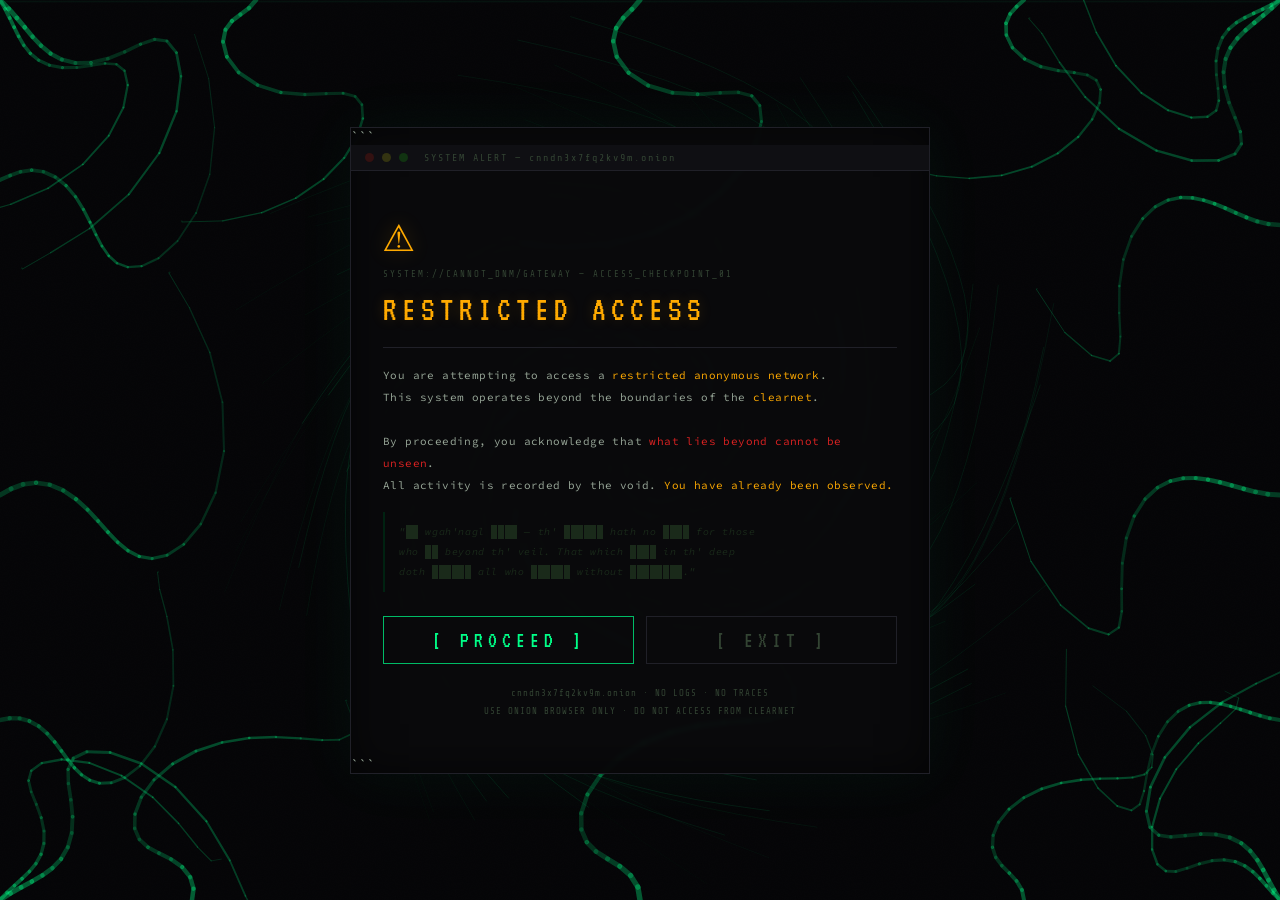
==== commit aebd1bc4: "Create index.html" ====
--- a/index.html
+++ b/index.html
@@ -67,7 +67,208 @@
   </div>
 </div>
 
-<script src="bg.js"></script>
+<script>
+/* ═══════════════════════════════════════════
+   Cannot DNM — bg.js  v3
+   渦巻き + 四方から触手（完全書き直し）
+═══════════════════════════════════════════ */
+(function () {
+
+  /* ── Canvas 作成 ── */
+  var cv  = document.createElement('canvas');
+  cv.id   = 'bgCanvas';
+  cv.style.position      = 'fixed';
+  cv.style.top           = '0';
+  cv.style.left          = '0';
+  cv.style.width         = '100%';
+  cv.style.height        = '100%';
+  cv.style.zIndex        = '0';
+  cv.style.pointerEvents = 'none';
+  document.body.appendChild(cv);
+
+  var ctx = cv.getContext('2d');
+  var W = 0, H = 0;
+  var t = 0;
+
+  function resize() {
+    W = cv.width  = window.innerWidth;
+    H = cv.height = window.innerHeight;
+  }
+  window.addEventListener('resize', resize);
+  resize();
+
+  var G  = '0,255,136';
+  var GD = '0,160,80';
+
+  /* ═══════════════════════════
+     渦巻き
+  ═══════════════════════════ */
+  function drawVortex() {
+    var cx = W * 0.5, cy = H * 0.5;
+    var maxR = Math.min(W, H) * 0.5;
+    var arms = 6, lines = 38;
+
+    for (var a = 0; a < arms; a++) {
+      var aOff = (a / arms) * Math.PI * 2;
+      for (var li = 0; li < lines; li++) {
+        var p    = li / lines;
+        var seed = a * 1000 + li * 7;
+        var wob  = Math.sin(seed * 0.31 + t * 0.38) * 0.20
+                 + Math.cos(seed * 0.71 + t * 0.23) * 0.10;
+
+        var ang0 = aOff + p * Math.PI * 3.6 + t * 0.10 + wob;
+        var r0   = maxR * (0.06 + p * 0.94);
+        var x0   = cx + Math.cos(ang0) * r0;
+        var y0   = cy + Math.sin(ang0) * r0;
+
+        var ang1 = ang0 + Math.PI * 0.32 + wob * 0.4;
+        var r1   = r0 * (0.60 + Math.sin(t * 0.28 + seed) * 0.06);
+        var x1   = cx + Math.cos(ang1) * r1;
+        var y1   = cy + Math.sin(ang1) * r1;
+
+        var cpA = (ang0 + ang1) * 0.5 + 0.38;
+        var cpR = (r0 + r1) * 0.5 * (1.08 + Math.sin(t * 0.19 + seed) * 0.10);
+        var cpx = cx + Math.cos(cpA) * cpR;
+        var cpy = cy + Math.sin(cpA) * cpR;
+
+        var al = (0.10 + p * 0.06) * (0.65 + Math.sin(t * 0.5 + seed) * 0.35);
+        var lw = 0.45 + (1 - p) * 1.1;
+
+        ctx.beginPath();
+        ctx.moveTo(x0, y0);
+        ctx.quadraticCurveTo(cpx, cpy, x1, y1);
+        ctx.strokeStyle = 'rgba(' + G + ',' + al + ')';
+        ctx.lineWidth   = lw;
+        ctx.stroke();
+      }
+    }
+  }
+
+  /* ═══════════════════════════
+     触手データ
+     edge: 0=上 1=下 2=左 3=右 4=左上 5=右上 6=左下 7=右下
+  ═══════════════════════════ */
+  var tentDefs = [
+    { edge:0, frac:0.20, baseAng: Math.PI*0.50, seed:10,  spd:0.008, len:0.26, thick:4.5 },
+    { edge:0, frac:0.50, baseAng: Math.PI*0.48, seed:27,  spd:0.007, len:0.30, thick:5.0 },
+    { edge:0, frac:0.80, baseAng: Math.PI*0.52, seed:43,  spd:0.009, len:0.24, thick:4.0 },
+    { edge:1, frac:0.15, baseAng:-Math.PI*0.50, seed:110, spd:0.007, len:0.28, thick:4.5 },
+    { edge:1, frac:0.50, baseAng:-Math.PI*0.52, seed:127, spd:0.009, len:0.32, thick:5.5 },
+    { edge:1, frac:0.80, baseAng:-Math.PI*0.48, seed:143, spd:0.008, len:0.25, thick:4.0 },
+    { edge:2, frac:0.20, baseAng: Math.PI*0.02, seed:210, spd:0.008, len:0.27, thick:4.0 },
+    { edge:2, frac:0.55, baseAng:-Math.PI*0.03, seed:227, spd:0.007, len:0.31, thick:5.0 },
+    { edge:2, frac:0.80, baseAng: Math.PI*0.04, seed:243, spd:0.009, len:0.24, thick:4.5 },
+    { edge:3, frac:0.25, baseAng: Math.PI*1.01, seed:310, spd:0.007, len:0.28, thick:4.5 },
+    { edge:3, frac:0.55, baseAng: Math.PI*0.99, seed:327, spd:0.009, len:0.30, thick:5.0 },
+    { edge:3, frac:0.80, baseAng: Math.PI*1.02, seed:343, spd:0.008, len:0.25, thick:4.0 },
+    { edge:4, frac:0, baseAng: Math.PI*0.22, seed:400, spd:0.007, len:0.30, thick:5.0 },
+    { edge:4, frac:0, baseAng: Math.PI*0.30, seed:405, spd:0.009, len:0.25, thick:4.0 },
+    { edge:5, frac:0, baseAng: Math.PI*0.72, seed:410, spd:0.008, len:0.28, thick:5.0 },
+    { edge:5, frac:0, baseAng: Math.PI*0.80, seed:415, spd:0.007, len:0.24, thick:4.0 },
+    { edge:6, frac:0, baseAng:-Math.PI*0.22, seed:420, spd:0.009, len:0.30, thick:5.0 },
+    { edge:6, frac:0, baseAng:-Math.PI*0.30, seed:425, spd:0.007, len:0.25, thick:4.0 },
+    { edge:7, frac:0, baseAng:-Math.PI*0.72, seed:430, spd:0.008, len:0.28, thick:5.0 },
+    { edge:7, frac:0, baseAng:-Math.PI*0.80, seed:435, spd:0.009, len:0.24, thick:4.0 }
+  ];
+
+  function getOrigin(d) {
+    switch (d.edge) {
+      case 0: return [W * d.frac, 0];
+      case 1: return [W * d.frac, H];
+      case 2: return [0, H * d.frac];
+      case 3: return [W, H * d.frac];
+      case 4: return [0, 0];
+      case 5: return [W, 0];
+      case 6: return [0, H];
+      case 7: return [W, H];
+      default: return [0, 0];
+    }
+  }
+
+  function drawTentacle(d) {
+    var o  = getOrigin(d);
+    var ox = o[0], oy = o[1];
+    var L  = Math.min(W, H) * d.len;
+    var ph = d.seed * 0.017 + t * d.spd * 60;
+    var seg = 22;
+    var pts = [];
+
+    for (var i = 0; i <= seg; i++) {
+      var fr  = i / seg;
+      var ang = d.baseAng
+              + Math.sin(ph + fr * Math.PI * 2.1) * 0.58
+              + Math.cos(ph * 0.68 + fr * Math.PI * 1.5 + d.seed * 0.01) * 0.30
+              + Math.sin(ph * 1.25 + fr * Math.PI * 3.2 + d.seed * 0.003) * 0.14;
+      var dist = fr * L;
+      pts.push([ox + Math.cos(ang) * dist, oy + Math.sin(ang) * dist]);
+    }
+
+    for (var j = 0; j < pts.length - 1; j++) {
+      var fr2   = j / (pts.length - 1);
+      var taper = Math.pow(1 - fr2, 0.52);
+      var al    = (0.18 + taper * 0.18) * (0.75 + Math.sin(ph + j * 0.4) * 0.25);
+      var lw    = Math.max(0.3, d.thick * taper);
+
+      ctx.beginPath();
+      ctx.moveTo(pts[j][0],   pts[j][1]);
+      ctx.lineTo(pts[j+1][0], pts[j+1][1]);
+      ctx.strokeStyle = 'rgba(' + G + ',' + al + ')';
+      ctx.lineWidth   = lw;
+      ctx.lineCap     = 'round';
+      ctx.stroke();
+    }
+
+    for (var k = 3; k < pts.length - 2; k += 3) {
+      var fr3    = k / (pts.length - 1);
+      var taper3 = Math.pow(1 - fr3, 0.52);
+      var sr     = d.thick * taper3 * 0.36;
+      if (sr < 0.5) continue;
+      var al3 = 0.20 * taper3;
+
+      ctx.beginPath();
+      ctx.arc(pts[k][0], pts[k][1], sr, 0, Math.PI * 2);
+      ctx.fillStyle = 'rgba(' + GD + ',' + al3 + ')';
+      ctx.fill();
+
+      ctx.beginPath();
+      ctx.arc(pts[k][0], pts[k][1], sr, 0, Math.PI * 2);
+      ctx.strokeStyle = 'rgba(' + G + ',' + (al3 * 1.5) + ')';
+      ctx.lineWidth   = 0.45;
+      ctx.stroke();
+    }
+
+    var last  = pts[pts.length - 1];
+    var prev  = pts[Math.max(0, pts.length - 4)];
+    var tipR  = d.thick * 0.20;
+    if (tipR > 0.8) {
+      var ta = Math.atan2(last[1] - prev[1], last[0] - prev[0]);
+      ctx.beginPath();
+      ctx.arc(
+        last[0] + Math.cos(ta + Math.PI * 0.5) * tipR,
+        last[1] + Math.sin(ta + Math.PI * 0.5) * tipR,
+        tipR, 0, Math.PI * 2
+      );
+      ctx.fillStyle = 'rgba(' + G + ',0.09)';
+      ctx.fill();
+    }
+  }
+
+  /* ── メインループ ── */
+  function loop() {
+    ctx.clearRect(0, 0, W, H);
+    drawVortex();
+    for (var i = 0; i < tentDefs.length; i++) {
+      drawTentacle(tentDefs[i]);
+    }
+    t += 0.016;
+    requestAnimationFrame(loop);
+  }
+
+  loop();
+
+})();
+
+</script>
 
 </body>
 </html>
--- a/style.css
+++ b/style.css
@@ -0,0 +1,261 @@
+@import url('https://fonts.googleapis.com/css2?family=VT323&family=Share+Tech+Mono&family=Source+Code+Pro:wght@300;400;500;600;700&display=swap');
+
+:root {
+  --bg:         #050507;
+  --surface:    #0a0a0d;
+  --surface2:   #0f0f13;
+  --surface3:   #141418;
+  --border:     #181820;
+  --border2:    #202028;
+  --green:      #00ff88;
+  --green-dim:  #00bb66;
+  --green-dark: #002211;
+  --green-faint:#001a0d;
+  --red:        #dd2222;
+  --red-dim:    #881111;
+  --amber:      #ffaa00;
+  --text:       #99a899;
+  --text-bright:#ccdccc;
+  --text-dim:   #334433;
+  --font-body:  'Source Code Pro', 'Courier New', monospace;
+  --font-title: 'VT323', monospace;
+  --font-mono:  'Share Tech Mono', monospace;
+}
+
+*, *::before, *::after { margin:0; padding:0; box-sizing:border-box; }
+html { scroll-behavior: smooth; }
+
+body {
+  background: var(--bg);
+  color: var(--text);
+  font-family: var(--font-body);
+  font-size: 13px;
+  min-height: 100vh;
+  overflow-x: hidden;
+  cursor: crosshair;
+}
+
+#bgCanvas { position:fixed; inset:0; z-index:0; pointer-events:none; width:100%; height:100%; }
+.page { position:relative; z-index:1; }
+
+.noise-overlay {
+  position:fixed; inset:0; z-index:0;
+  pointer-events:none;
+  background-image: url("data:image/svg+xml,%3Csvg viewBox='0 0 200 200' xmlns='http://www.w3.org/2000/svg'%3E%3Cfilter id='n'%3E%3CfeTurbulence type='fractalNoise' baseFrequency='0.85' numOctaves='4' stitchTiles='stitch'/%3E%3C/filter%3E%3Crect width='100%25' height='100%25' filter='url(%23n)' opacity='0.03'/%3E%3C/svg%3E");
+  background-size:200px;
+  opacity:.45;
+}
+
+@keyframes blink {
+  0%,100% { opacity:1; } 50% { opacity:0; }
+}
+@keyframes flicker {
+  0%,89%,91%,95%,100% { opacity:1; }
+  90% { opacity:.3; } 93% { opacity:.7; } 96% { opacity:.4; }
+}
+@keyframes glow-pulse {
+  0%,100% { text-shadow:0 0 8px var(--green),0 0 16px #00ff8833; }
+  50%     { text-shadow:0 0 18px var(--green),0 0 36px #00ff8855,0 0 54px #00ff8822; }
+}
+@keyframes scanline {
+  0%   { transform:translateY(-100%); }
+  100% { transform:translateY(100vh); }
+}
+@keyframes fadeIn {
+  from { opacity:0; transform:translateY(8px); }
+  to   { opacity:1; transform:translateY(0); }
+}
+@keyframes countdown-blink {
+  0%,100% { opacity:1; } 50% { opacity:.3; }
+}
+@keyframes node-travel {
+  0%   { opacity:.2; } 50% { opacity:1; } 100% { opacity:.2; }
+}
+
+.scanline {
+  position:fixed; top:0; left:0; right:0;
+  height:3px;
+  background:linear-gradient(transparent,rgba(0,255,136,.05),transparent);
+  z-index:9999; pointer-events:none;
+  animation:scanline 10s linear infinite;
+}
+
+/* WARNING PAGE */
+.warn-body { display:flex; align-items:center; justify-content:center; min-height:100vh; }
+
+.warn-wrap {
+  width:580px; max-width:94vw;
+  background:rgba(10,10,13,.92);
+  border:1px solid var(--border2);
+  box-shadow:0 0 60px rgba(0,255,136,.05),inset 0 0 40px rgba(0,0,0,.6);
+  animation:fadeIn .8s ease;
+  backdrop-filter:blur(2px);
+}
+
+.warn-titlebar { background:var(--surface2); border-bottom:1px solid var(--border2); padding:7px 14px; display:flex; align-items:center; gap:8px; font-size:10px; color:var(--text-dim); letter-spacing:1px; }
+.term-dot { width:9px; height:9px; border-radius:50%; }
+.term-dot.r { background:#331111; }
+.term-dot.y { background:#333311; }
+.term-dot.g { background:#113311; }
+.term-title { margin-left:8px; letter-spacing:2px; font-family:var(--font-mono); font-size:10px; }
+
+.warn-body-inner { padding:32px 32px 36px; }
+.warn-icon { font-family:var(--font-title); font-size:52px; color:var(--amber); text-shadow:0 0 20px #ffaa0055; margin-bottom:6px; animation:flicker 6s infinite; }
+.warn-sys  { font-family:var(--font-mono); font-size:9px; color:var(--text-dim); letter-spacing:2px; margin-bottom:14px; }
+.warn-title { font-family:var(--font-title); font-size:34px; color:var(--amber); letter-spacing:5px; margin-bottom:20px; text-shadow:0 0 14px #ffaa0033; }
+.warn-divider { border:none; border-top:1px solid var(--border2); margin:16px 0; }
+.warn-text { font-size:11px; color:var(--text); line-height:2; letter-spacing:.4px; margin-bottom:16px; }
+.warn-text .w-hl  { color:var(--amber); }
+.warn-text .w-red { color:var(--red); }
+.warn-cthulhu { font-size:10px; color:#1a2a1a; line-height:2; letter-spacing:.6px; font-style:italic; padding:10px 14px; border-left:2px solid var(--green-dark); margin-bottom:24px; animation:flicker 14s infinite; }
+.warn-buttons { display:flex; gap:12px; margin-top:8px; }
+.warn-btn { flex:1; padding:12px 0; font-family:var(--font-title); font-size:22px; letter-spacing:5px; cursor:pointer; border:none; transition:background .15s,box-shadow .15s; }
+.warn-btn-proceed { background:transparent; border:1px solid var(--green-dim); color:var(--green); }
+.warn-btn-proceed:hover { background:var(--green-dark); box-shadow:0 0 20px rgba(0,255,136,.12); }
+.warn-btn-exit { background:transparent; border:1px solid var(--border2); color:var(--text-dim); }
+.warn-btn-exit:hover { background:var(--surface2); }
+.warn-footer { margin-top:20px; font-size:9px; color:var(--text-dim); letter-spacing:1px; line-height:2; text-align:center; font-family:var(--font-mono); }
+.cursor { display:inline-block; width:8px; height:13px; background:var(--green); vertical-align:middle; animation:blink .8s step-end infinite; margin-left:2px; }
+
+/* BROWSER BAR */
+.browser-bar { background:rgba(6,6,8,.95); border-bottom:1px solid var(--border); padding:6px 14px; display:flex; align-items:center; gap:10px; font-size:10px; color:var(--text-dim); user-select:none; backdrop-filter:blur(4px); }
+.browser-dots { display:flex; gap:5px; }
+.browser-dot { width:9px; height:9px; border-radius:50%; }
+.browser-dot.r { background:#221010; }
+.browser-dot.y { background:#222210; }
+.browser-dot.g { background:#102210; }
+.browser-url-bar { flex:1; background:var(--surface); border:1px solid var(--border2); border-radius:3px; padding:3px 10px; font-family:var(--font-body); font-size:10px; display:flex; align-items:center; gap:6px; max-width:500px; margin:0 auto; }
+.url-lock { color:var(--green-dark); font-size:9px; }
+.url-text { color:#2a5a3a; letter-spacing:.2px; }
+.url-text em { color:var(--green-dark); font-style:normal; }
+.browser-status { font-size:9px; color:var(--text-dim); letter-spacing:1px; }
+
+/* HEADER */
+.site-header { background:rgba(10,10,13,.93); border-bottom:1px solid var(--border); backdrop-filter:blur(4px); }
+.header-ticker { background:var(--green-faint); border-bottom:1px solid var(--border); padding:5px 20px; font-size:9px; color:var(--text-dim); letter-spacing:1.5px; display:flex; justify-content:space-between; align-items:center; animation:flicker 12s infinite; }
+.ticker-alert { color:var(--green-dim); }
+.header-main { display:flex; align-items:center; justify-content:space-between; padding:12px 20px; }
+.logo-area { display:flex; align-items:center; gap:12px; }
+.logo-icon-wrap { width:36px; height:48px; flex-shrink:0; overflow:hidden; display:flex; align-items:center; justify-content:center; }
+.logo-icon-wrap img { width:100%; height:100%; object-fit:contain; filter:brightness(.85) saturate(.7); }
+.site-logo { display:flex; flex-direction:column; gap:1px; }
+.logo-name { font-family:var(--font-title); font-size:36px; color:var(--green); letter-spacing:5px; line-height:1; animation:glow-pulse 5s ease-in-out infinite; }
+.logo-tagline { font-size:8px; color:var(--text-dim); letter-spacing:3px; text-transform:uppercase; }
+.header-nav { display:flex; gap:20px; font-size:10px; letter-spacing:1px; text-transform:uppercase; }
+.header-nav a { color:var(--text-dim); text-decoration:none; transition:color .15s; }
+.header-nav a:hover { color:var(--green); }
+.header-user { display:flex; align-items:center; gap:12px; font-size:10px; }
+.user-badge { color:var(--green-dim); border:1px solid var(--green-dark); padding:3px 10px; font-family:var(--font-mono); letter-spacing:1px; }
+.ogi-balance { color:var(--text-dim); }
+.ogi-balance span { color:var(--green); font-family:var(--font-mono); }
+
+/* NODE BAR */
+.node-bar { background:var(--surface2); border-bottom:1px solid var(--border); padding:5px 20px; font-family:var(--font-mono); font-size:9px; color:var(--text-dim); letter-spacing:1px; display:flex; align-items:center; gap:6px; }
+.node { color:var(--green-dark); }
+.node.active { color:var(--green-dim); animation:node-travel 2s ease-in-out infinite; }
+.node-arrow { color:var(--text-dim); margin:0 2px; }
+.node-dest { color:var(--green); }
+
+/* WARNING BANNER */
+.warning-banner { background:var(--green-dark); border-bottom:1px solid #004422; border-top:1px solid #004422; padding:6px 20px; font-size:9px; color:var(--green-dark); letter-spacing:1.8px; text-align:center; text-transform:uppercase; display:flex; justify-content:center; gap:20px; flex-wrap:wrap; }
+.w-item { color:var(--green-dim); }
+.w-item.hot { color:var(--green); animation:flicker 7s infinite; }
+
+/* BREADCRUMB */
+.breadcrumb { padding:7px 20px; font-size:9px; color:var(--text-dim); letter-spacing:1px; border-bottom:1px solid var(--border); background:rgba(10,10,13,.9); }
+.breadcrumb a { color:var(--text-dim); text-decoration:none; }
+.breadcrumb a:hover { color:var(--green); }
+.breadcrumb .sep { color:var(--border2); margin:0 6px; }
+
+/* CONTENT */
+.content { max-width:980px; margin:0 auto; padding:28px 20px 60px; animation:fadeIn .7s ease; }
+.meta-row { display:flex; align-items:center; justify-content:space-between; margin-bottom:20px; font-size:9px; color:var(--text-dim); letter-spacing:1px; font-family:var(--font-mono); flex-wrap:wrap; gap:8px; }
+.tx-id { color:#2a4a3a; }
+.tx-id span { color:var(--green-dark); }
+.listing-date-top span { color:#2a4a3a; }
+
+/* PRODUCT LAYOUT */
+.product-layout { display:flex; flex-direction:row; gap:36px; align-items:start; width:100%; }
+.product-img-outer { position:relative; width:380px; min-width:300px; flex-shrink:0; }
+.product-img-wrap { position:relative; width:100%; aspect-ratio:4/3; background:var(--surface2); border:1px solid var(--border2); overflow:hidden; }
+.product-img-wrap img { width:100%; height:100%; object-fit:cover; display:block; filter:saturate(.75) brightness(.85); }
+.img-placeholder { position:absolute; inset:0; display:flex; flex-direction:column; align-items:center; justify-content:center; gap:8px; color:var(--text-dim); font-size:9px; letter-spacing:2px; }
+
+.sold-stamp-wrap { position:absolute; inset:0; display:flex; align-items:center; justify-content:center; z-index:2; background:rgba(0,0,0,.55); }
+.sold-stamp { font-family:var(--font-title); font-size:52px; letter-spacing:8px; color:var(--red); transform:rotate(-14deg); border:4px solid var(--red); padding:4px 16px; line-height:1; text-shadow:2px 2px 0 #aa000044,-1px -1px 0 #ff000022,3px 0 0 #cc000033; box-shadow:inset 2px 2px 4px #ff000011,inset -2px -2px 4px #aa000011,2px 2px 8px #dd000022; filter:url(#roughen); opacity:.88; }
+.svg-filters { position:absolute; width:0; height:0; }
+.img-caption { padding:7px 10px; font-size:8px; color:var(--text-dim); letter-spacing:.8px; border:1px solid var(--border); border-top:none; background:var(--surface); line-height:1.8; font-family:var(--font-mono); }
+
+.product-category { font-size:8px; letter-spacing:2px; color:var(--text-dim); text-transform:uppercase; margin-bottom:10px; font-family:var(--font-mono); }
+.product-category span { color:var(--green-dark); }
+.product-title { font-family:var(--font-title); font-size:26px; color:var(--text-bright); letter-spacing:2px; line-height:1.3; margin-bottom:18px; }
+.sold-tag { color:var(--red); font-size:20px; margin-right:6px; text-shadow:0 0 8px #dd222244; }
+
+.price-block { border:1px solid var(--green-dark); background:rgba(0,255,136,.02); padding:14px 16px; margin-bottom:16px; }
+.price-row { display:flex; align-items:baseline; gap:10px; margin-bottom:6px; }
+.price-main { font-family:var(--font-mono); font-size:24px; font-weight:700; color:var(--green); text-shadow:0 0 10px var(--green-dim); letter-spacing:2px; }
+.price-unit { font-size:10px; color:var(--green-dim); letter-spacing:2px; }
+.price-equiv { font-size:9px; color:var(--text-dim); margin-bottom:10px; font-family:var(--font-mono); }
+.price-equiv span { color:#2a4a3a; }
+.countdown-row { font-family:var(--font-mono); font-size:10px; color:var(--red-dim); letter-spacing:1px; padding-top:8px; border-top:1px solid var(--border); animation:countdown-blink 2s ease-in-out infinite; }
+.countdown-row span { color:var(--red); }
+
+.vendor-block { display:flex; align-items:center; gap:12px; padding:10px 14px; background:var(--surface2); border:1px solid var(--border2); margin-bottom:16px; }
+.vendor-icon { width:30px; height:30px; background:var(--green-dark); border:1px solid #004422; display:flex; align-items:center; justify-content:center; font-family:var(--font-title); font-size:18px; color:var(--green-dim); flex-shrink:0; }
+.vendor-name { font-family:var(--font-mono); font-size:12px; color:var(--green-dim); margin-bottom:2px; }
+.vendor-meta { font-size:8px; color:var(--text-dim); letter-spacing:1px; }
+
+.desc-block { margin-bottom:16px; }
+.block-label { font-size:8px; letter-spacing:2.5px; color:var(--text-dim); text-transform:uppercase; margin-bottom:8px; padding-bottom:5px; border-bottom:1px solid var(--border); font-family:var(--font-mono); }
+.desc-text { font-size:12px; line-height:2; color:var(--text); letter-spacing:.3px; }
+.desc-text .hl { color:var(--green-dim); }
+
+.source-block { margin-bottom:16px; }
+.source-inner { display:flex; align-items:center; gap:14px; padding:10px 12px; background:var(--surface2); border:1px solid var(--border2); }
+.source-photo { width:72px; height:96px; flex-shrink:0; background:var(--surface3); border:1px solid var(--border2); overflow:hidden; position:relative; display:flex; align-items:center; justify-content:center; }
+.source-photo img { width:100%; height:100%; object-fit:cover; filter:saturate(.7) brightness(.8); }
+.source-photo-ph { position:absolute; inset:0; display:flex; align-items:center; justify-content:center; }
+.source-info { display:flex; flex-direction:column; gap:5px; }
+.source-name { font-family:var(--font-title); font-size:18px; color:var(--text-bright); letter-spacing:2px; }
+.source-role { font-size:8px; color:var(--text-dim); letter-spacing:2px; text-transform:uppercase; }
+.source-link { font-size:9px; color:var(--green-dark); text-decoration:none; letter-spacing:.5px; border-bottom:1px solid #002211; padding-bottom:1px; transition:color .15s,border-color .15s; word-break:break-all; font-family:var(--font-mono); }
+.source-link:hover { color:var(--green-dim); border-color:var(--green-dark); }
+
+.epk-block { margin-bottom:16px; }
+.epk-box { background:#030305; border:1px solid var(--border); padding:10px 12px; font-size:8px; color:var(--text-dim); line-height:1.7; letter-spacing:.3px; max-height:72px; overflow:hidden; font-family:var(--font-mono); }
+
+.msg-block { margin-bottom:16px; }
+.msg-input-wrap { display:flex; border:1px solid var(--border2); background:var(--surface2); }
+.msg-prefix { padding:8px 10px; font-size:9px; color:var(--green-dark); font-family:var(--font-mono); letter-spacing:1px; border-right:1px solid var(--border2); white-space:nowrap; display:flex; align-items:center; }
+.msg-input { flex:1; background:transparent; border:none; color:var(--text-dim); font-family:var(--font-body); font-size:11px; padding:8px 10px; outline:none; letter-spacing:.5px; }
+.msg-input::placeholder { color:var(--text-dim); font-size:10px; letter-spacing:1px; }
+.msg-input:focus { color:var(--text); }
+.msg-send { background:var(--green-dark); border:none; border-left:1px solid var(--border2); color:var(--green-dim); font-family:var(--font-mono); font-size:9px; letter-spacing:1px; padding:0 12px; cursor:pointer; transition:background .15s; }
+.msg-send:hover { background:#003322; color:var(--green); }
+
+.vault-block { display:flex; align-items:center; gap:10px; padding:9px 14px; background:rgba(0,255,136,.015); border:1px solid var(--green-dark); font-size:9px; color:var(--green-dark); letter-spacing:1px; font-family:var(--font-mono); }
+
+/* FOOTER */
+.site-footer { border-top:1px solid var(--border); padding:20px; margin-top:48px; background:rgba(10,10,13,.93); text-align:center; font-size:9px; color:var(--text-dim); letter-spacing:1.2px; line-height:2.2; backdrop-filter:blur(4px); }
+.footer-onion { font-family:var(--font-mono); color:var(--green-dark); margin-bottom:4px; }
+.footer-quote { margin-top:10px; font-size:10px; color:#0f1f0f; font-style:italic; letter-spacing:.8px; line-height:1.8; animation:flicker 18s infinite; }
+
+/* MOBILE */
+@media (max-width: 768px) {
+  .product-layout { flex-direction:column; gap:20px; }
+  .product-img-outer { width:100%; min-width:0; }
+  .header-nav { display:none; }
+  .header-user { font-size:9px; }
+  .logo-name { font-size:28px; }
+  .product-title { font-size:20px; }
+  .price-main { font-size:18px; }
+  .node-bar { font-size:8px; gap:4px; }
+  .meta-row { font-size:8px; }
+  .warn-body-inner { padding:24px 20px 28px; }
+}
+@media (max-width: 480px) {
+  .header-main { flex-wrap:wrap; gap:10px; }
+  .warning-banner { gap:10px; font-size:8px; }
+  .content { padding:16px 14px 40px; }
+  .warn-title { font-size:26px; }
+}
